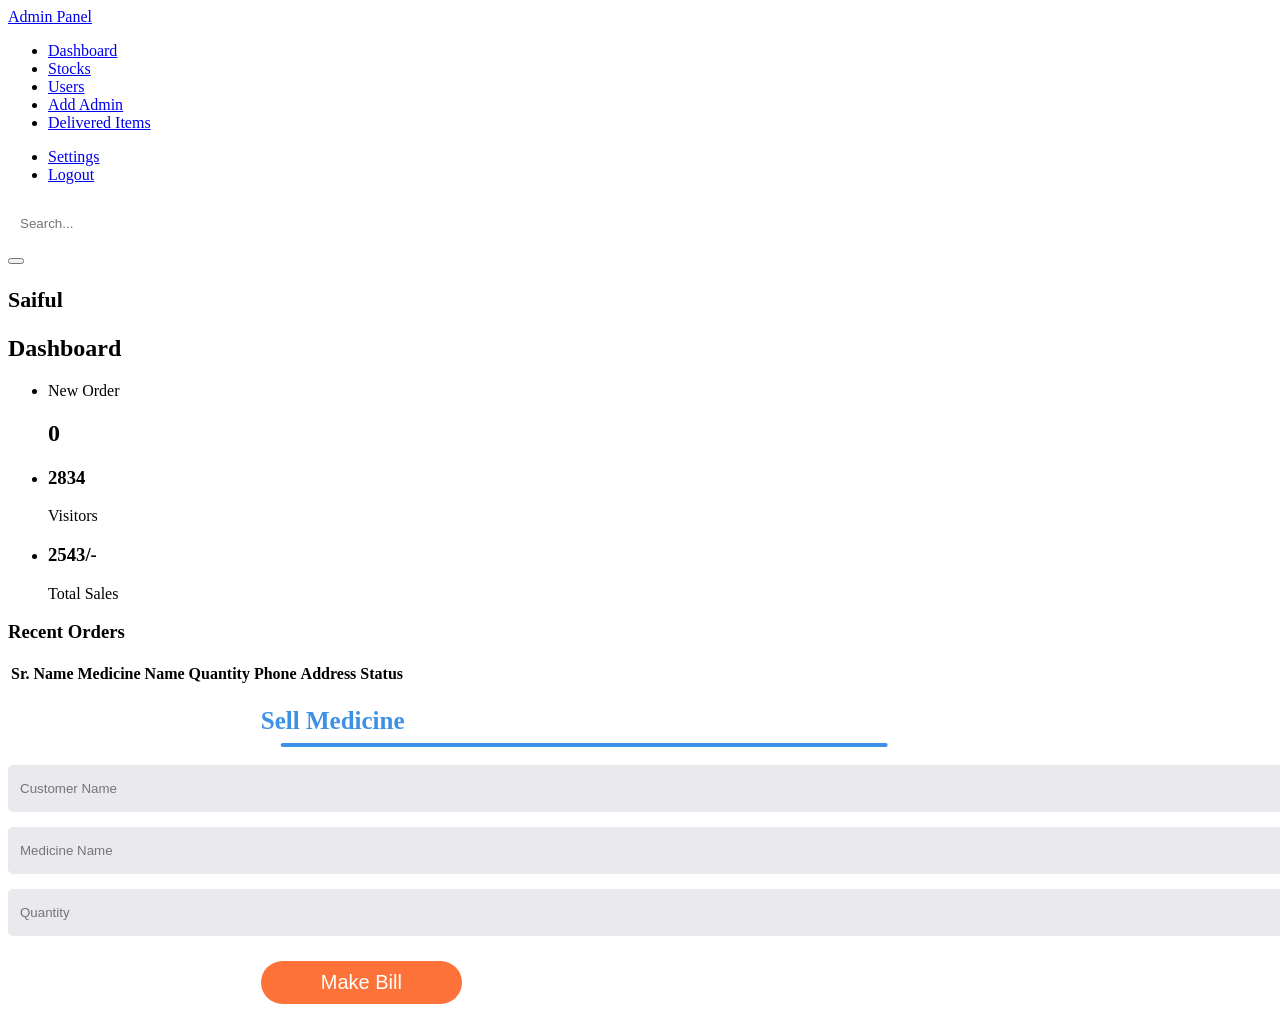
==== AdminPanelt.html @ bb5d5d3a "Add files via upload" ====
<!DOCTYPE html>
<html lang="en">

<head>
    <meta charset="UTF-8">
    <meta name="viewport" content="width=device-width, initial-scale=1.0">

    <!-- Boxicons -->
    <!-- <link href='https://unpkg.com/boxicons@2.0.9/css/boxicons.min.css' rel='stylesheet'> -->
    <!-- My CSS -->
    <link rel="stylesheet" href="style1.css">
    <style>
        .input-group {
            width: 100%;
            height: 80%;
        }
        
        .form-box h1 {
            font-size: 25px;
            margin-bottom: 30px;
            margin-left: 20%;
            color: #3C91E6;
            position: relative;
        }
        
        .form-box h1::after {
            content: '';
            width: 60%;
            height: 4px;
            border-radius: 3px;
            background: #3C91E6;
            position: absolute;
            bottom: -12px;
            right: 8%;
            transform: translateX(-50%);
        }
        
        .input-field {
            background: #eaeaee;
            margin: 15px 0;
            border-radius: 5px;
            display: flex;
            align-items: center;
            max-height: 65px;
            transition: max-height 0.5s;
            overflow: hidden;
        }
        
        input {
            width: 100%;
            background: transparent;
            border: 0;
            outline: 0;
            padding: 16px 12px;
        }
        
        .addbtn {
            /* flex-basis: 48%; */
            background: #FD7238;
            color: #fff;
            font-size: 20px;
            border-radius: 30px;
            border: 0;
            outline: 0;
            margin: 10px;
            font-weight: 500;
            margin-left: 20%;
            cursor: pointer;
            padding: 10px 60PX;
            transition: background 1s;
        }
        
        .popup {
            width: 500px;
            border-radius: 3px;
            background: #fff;
            position: absolute;
            top: 50%;
            left: 50%;
            text-align: center;
            transform: translateX(-50%, -50%);
            padding: 0px 30px 30px;
            color: #333;
            visibility: hidden;
            transition: transfrom 0.4s;
        }
        
        .open-popup {
            visibility: visible;
        }
    </style>


    <title>Admin Dashboard</title>
</head>

<body>


    <!-- SIDEBAR -->
    <section id="sidebar">
        <a href="#" class="brand">
            <!-- <i class='bx bxs-smile'></i> -->
            <span class="text">Admin Panel</span>
        </a>
        <ul class="side-menu top">
            <li class="active">
                <a href="#">
                    <!-- <i class='bx bxs-dashboard'></i> -->
                    <span class="text">Dashboard</span>
                </a>
            </li>
            <li>
                <a href="Stock.html">
                    <!-- <i class='bx bxs-shopping-bag-alt'></i> -->
                    <span class="text">Stocks</span>
                </a>
            </li>
            <li>
                <a href="Users.html">
                    <!-- <i class='bx bxs-doughnut-chart'></i> -->
                    <span class="text">Users</span>
                </a>
            </li>
            <li>
                <a href="#">
                    <!-- <i class='bx bxs-message-dots'></i> -->
                    <span class="text">Add Admin</span>
                </a>
            </li>
            <li>
                <a href="#">
                    <!-- <i class='bx bxs-group'></i> -->
                    <span class="text">Delivered Items</span>
                </a>
            </li>
        </ul>
        <ul class="side-menu">
            <li>
                <a href="#">
                    <!-- <i class='bx bxs-cog'></i> -->
                    <span class="text">Settings</span>
                </a>
            </li>
            <li>
                <a href="LogIn1.html" class="logout">
                    <!-- <i class='bx bxs-log-out-circle'></i> -->
                    <span class="text">Logout</span>
                </a>
            </li>
        </ul>
    </section>
    <!-- SIDEBAR -->



    <!-- CONTENT -->
    <section id="content">
        <!-- NAVBAR -->
        <nav>
            <!-- <i class='bx bx-menu'></i> -->
            <!-- <a href="#" class="nav-link">Categories</a> -->
            <form action="#">
                <div class="form-input" id="UsermedicineName">
                    <input type="search" placeholder="Search...">
                    <button type="submit" class="search-btn" onclick="searchMedicine()"></button>
                </div>
            </form>
            <!-- <input type="checkbox" id="switch-mode" hidden>
            <label for="switch-mode" class="switch-mode"></label> -->
            <h3 id="Name"></h3>


        </nav>
        <!-- NAVBAR -->

        <!-- MAIN -->
        <main>
            <div class="head-title">
                <div class="left">
                    <h1>Dashboard</h1>

                </div>

            </div>

            <ul class="box-info">
                <li>
                    <!-- <i class='bx bxs-calendar-check'></i> -->
                    <span class="text" id="totalOrder">
						<p>New Order</p>
					</span>
                </li>
                <li>
                    <!-- <i class='bx bxs-group'></i> -->
                    <span class="text" id="totalSale">
						<h3>2834</h3>
						<p>Visitors</p>
					</span>
                </li>
                <li>
                    <!-- <i class='bx bxs-dollar-circle'></i> -->
                    <span class="text">
						<h3>2543/-</h3>
						<p>Total Sales</p>
					</span>
                </li>
            </ul>



            <div class="table-data">
                <div class="order">
                    <div class="head">
                        <h3>Recent Orders</h3>
                        <!-- <i class='bx bx-search'></i> -->
                        <!-- <i class='bx bx-filter'></i> -->
                    </div>
                    <table id="orderTable">
                        <thead>
                            <tr>
                                <th>Sr.</th>
                                <th>Name</th>
                                <th>Medicine Name</th>
                                <th>Quantity</th>
                                <th>Phone</th>
                                <th>Address</th>
                                <th>Status</th>
                            </tr>
                        </thead>
                        <tbody id="orderBody">

                        </tbody>
                    </table>
                </div>



                <!-- Sell Medicine from Shop -->
                <div class="todo">
                    <div class="container">
                        <div class="form-box">
                            <form>
                                <div class="input-group">
                                    <h1>Sell Medicine</h1>
                                    <div>
                                        <!-- <label for="medicineName">Medicine Name:</label> -->
                                        <input class="input-field" type="text" id="customerName" placeholder="Customer Name">
                                    </div>
                                    <div>
                                        <!-- <label for="medicineName">Medicine Name:</label> -->
                                        <input class="input-field" type="text" id="medicineName" placeholder="Medicine Name">
                                    </div>

                                    <div>
                                        <!-- <label for="medicineQuantity">Quantity:</label> -->
                                        <input class="input-field" type="number" id="medicineQuantity" placeholder="Quantity">
                                    </div>
                                    <button class="addbtn" onclick="sellMedicine()">Make Bill</button>

                                    <!-- <button class="addbtn" onclick="deleteMedicine()">Delete Medicine</button>
                                        <button class="addbtn" onclick="searchMedicine()">Search Medicine</button> -->
                                </div>
                            </form>
                        </div>

                    </div>
                </div>
            </div>
            <!-- <div class="popup" id="Popup">
                <div>
                    <input class="input-field" type="number" id="userQuantity" placeholder="Quantity">
                </div>
                <button class="addbtn" onclick="closePopup()" type="submit">Print</button>
            </div> -->
        </main>
        <!-- MAIN -->
    </section>


    <script src="AdminPanel.js"></script>

</body>

</html>
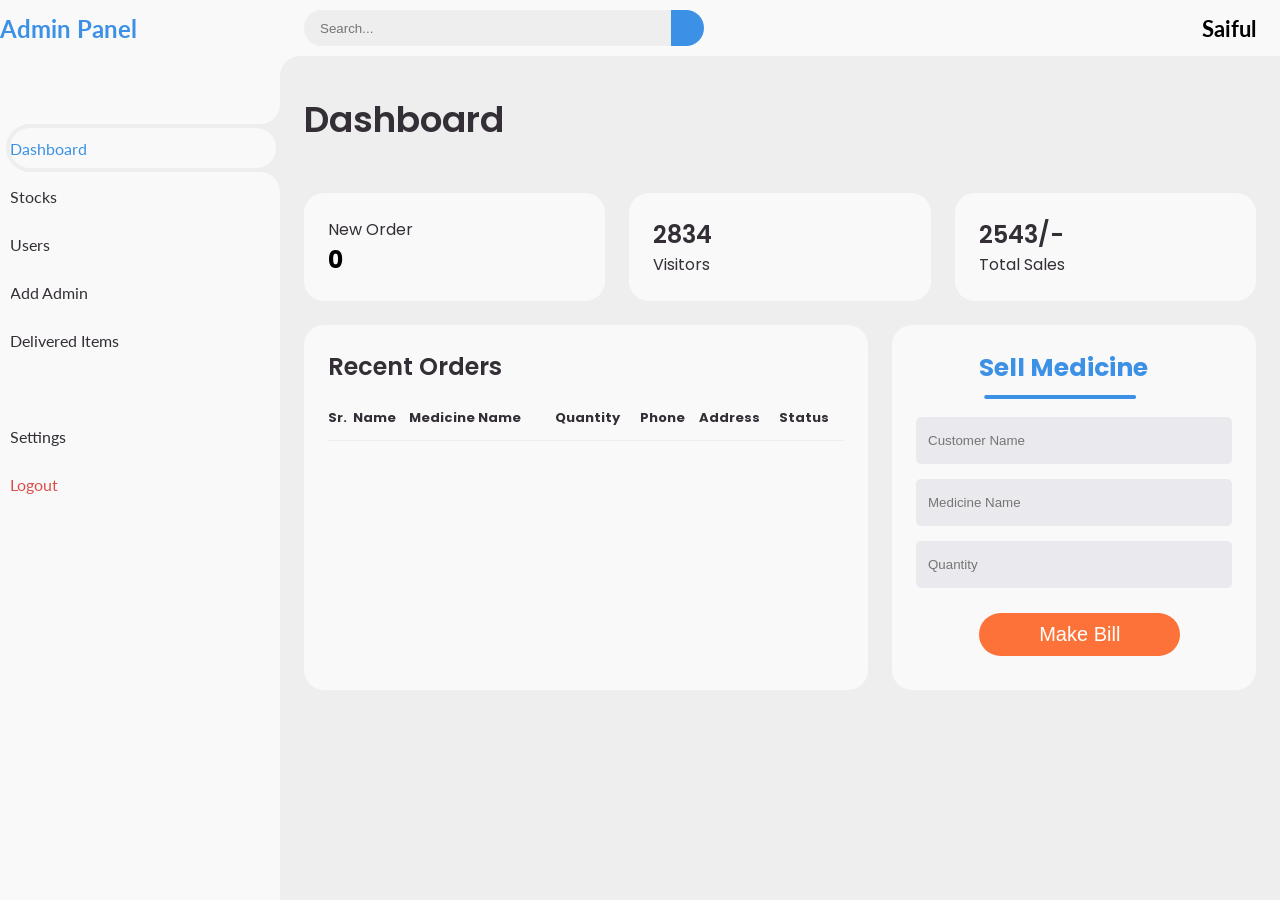
==== commit 903edd01: "Update AdminPanelt.html" ====
--- a/AdminPanelt.html
+++ b/AdminPanelt.html
@@ -143,7 +143,7 @@
                 </a>
             </li>
             <li>
-                <a href="LogIn1.html" class="logout">
+                <a href="index.html" class="logout">
                     <!-- <i class='bx bxs-log-out-circle'></i> -->
                     <span class="text">Logout</span>
                 </a>
@@ -282,4 +282,4 @@
 
 </body>
 
-</html>+</html>
--- a/style1.css
+++ b/style1.css
@@ -0,0 +1,644 @@
+@import url('https://fonts.googleapis.com/css2?family=Lato:wght@400;700&family=Poppins:wght@400;500;600;700&display=swap');
+* {
+    margin: 0;
+    padding: 0;
+    box-sizing: border-box;
+}
+
+a {
+    text-decoration: none;
+}
+
+li {
+    list-style: none;
+}
+
+:root {
+    --poppins: 'Poppins', sans-serif;
+    --lato: 'Lato', sans-serif;
+    --light: #F9F9F9;
+    --blue: #3C91E6;
+    --light-blue: #CFE8FF;
+    --grey: #eee;
+    --dark-grey: #AAAAAA;
+    --dark: #342E37;
+    --red: #DB504A;
+    --yellow: #FFCE26;
+    --light-yellow: #FFF2C6;
+    --orange: #FD7238;
+    --light-orange: #FFE0D3;
+}
+
+html {
+    overflow-x: hidden;
+}
+
+body.dark {
+    --light: #0C0C1E;
+    --grey: #060714;
+    --dark: #FBFBFB;
+}
+
+body {
+    background: var(--grey);
+    overflow-x: hidden;
+}
+
+
+/* SIDEBAR */
+
+#sidebar {
+    position: fixed;
+    top: 0;
+    left: 0;
+    width: 280px;
+    height: 100%;
+    background: var(--light);
+    z-index: 2000;
+    font-family: var(--lato);
+    transition: .3s ease;
+    overflow-x: hidden;
+    scrollbar-width: none;
+}
+
+#sidebar::--webkit-scrollbar {
+    display: none;
+}
+
+#sidebar.hide {
+    width: 60px;
+}
+
+#sidebar .brand {
+    font-size: 24px;
+    font-weight: 700;
+    height: 56px;
+    display: flex;
+    align-items: center;
+    color: var(--blue);
+    position: sticky;
+    top: 0;
+    left: 0;
+    background: var(--light);
+    z-index: 500;
+    padding-bottom: 20px;
+    box-sizing: content-box;
+}
+
+#sidebar .brand .bx {
+    min-width: 60px;
+    display: flex;
+    justify-content: center;
+}
+
+#sidebar .side-menu {
+    width: 100%;
+    margin-top: 48px;
+}
+
+#sidebar .side-menu li {
+    height: 48px;
+    background: transparent;
+    margin-left: 6px;
+    border-radius: 48px 0 0 48px;
+    padding: 4px;
+}
+
+#sidebar .side-menu li.active {
+    background: var(--grey);
+    position: relative;
+}
+
+#sidebar .side-menu li.active::before {
+    content: '';
+    position: absolute;
+    width: 40px;
+    height: 40px;
+    border-radius: 50%;
+    top: -40px;
+    right: 0;
+    box-shadow: 20px 20px 0 var(--grey);
+    z-index: -1;
+}
+
+#sidebar .side-menu li.active::after {
+    content: '';
+    position: absolute;
+    width: 40px;
+    height: 40px;
+    border-radius: 50%;
+    bottom: -40px;
+    right: 0;
+    box-shadow: 20px -20px 0 var(--grey);
+    z-index: -1;
+}
+
+#sidebar .side-menu li a {
+    width: 100%;
+    height: 100%;
+    background: var(--light);
+    display: flex;
+    align-items: center;
+    border-radius: 48px;
+    font-size: 16px;
+    color: var(--dark);
+    white-space: nowrap;
+    overflow-x: hidden;
+}
+
+#sidebar .side-menu.top li.active a {
+    color: var(--blue);
+}
+
+#sidebar.hide .side-menu li a {
+    width: calc(48px - (4px * 2));
+    transition: width .3s ease;
+}
+
+#sidebar .side-menu li a.logout {
+    color: var(--red);
+}
+
+#sidebar .side-menu.top li a:hover {
+    color: var(--blue);
+}
+
+#sidebar .side-menu li a .bx {
+    min-width: calc(60px - ((4px + 6px) * 2));
+    display: flex;
+    justify-content: center;
+}
+
+
+/* SIDEBAR */
+
+
+/* CONTENT */
+
+#content {
+    position: relative;
+    width: calc(100% - 280px);
+    left: 280px;
+    transition: .3s ease;
+}
+
+#sidebar.hide~#content {
+    width: calc(100% - 60px);
+    left: 60px;
+}
+
+
+/* NAVBAR */
+
+#content nav {
+    height: 56px;
+    background: var(--light);
+    padding: 0 24px;
+    display: flex;
+    align-items: center;
+    grid-gap: 24px;
+    font-family: var(--lato);
+    position: sticky;
+    top: 0;
+    left: 0;
+    z-index: 1000;
+}
+
+#content nav::before {
+    content: '';
+    position: absolute;
+    width: 40px;
+    height: 40px;
+    bottom: -40px;
+    left: 0;
+    border-radius: 50%;
+    box-shadow: -20px -20px 0 var(--light);
+}
+
+#content nav a {
+    color: var(--dark);
+}
+
+#content nav .bx.bx-menu {
+    cursor: pointer;
+    color: var(--dark);
+}
+
+#content nav .nav-link {
+    font-size: 16px;
+    transition: .3s ease;
+}
+
+#content nav .nav-link:hover {
+    color: var(--blue);
+}
+
+#content nav form {
+    max-width: 400px;
+    width: 100%;
+    margin-right: auto;
+}
+
+#content nav form .form-input {
+    display: flex;
+    align-items: center;
+    height: 36px;
+}
+
+#content nav form .form-input input {
+    flex-grow: 1;
+    padding: 0 16px;
+    height: 100%;
+    border: none;
+    background: var(--grey);
+    border-radius: 36px 0 0 36px;
+    outline: none;
+    width: 100%;
+    color: var(--dark);
+}
+
+#content nav form .form-input button {
+    width: 36px;
+    height: 100%;
+    display: flex;
+    justify-content: center;
+    align-items: center;
+    background: var(--blue);
+    color: var(--light);
+    font-size: 18px;
+    border: none;
+    outline: none;
+    border-radius: 0 36px 36px 0;
+    cursor: pointer;
+}
+
+#content nav .notification {
+    font-size: 20px;
+    position: relative;
+}
+
+#content nav .notification .num {
+    position: absolute;
+    top: -6px;
+    right: -6px;
+    width: 20px;
+    height: 20px;
+    border-radius: 50%;
+    border: 2px solid var(--light);
+    background: var(--red);
+    color: var(--light);
+    font-weight: 700;
+    font-size: 12px;
+    display: flex;
+    justify-content: center;
+    align-items: center;
+}
+
+#content nav .profile img {
+    width: 36px;
+    height: 36px;
+    object-fit: cover;
+    border-radius: 50%;
+}
+
+#content nav .switch-mode {
+    display: block;
+    min-width: 50px;
+    height: 25px;
+    border-radius: 25px;
+    background: var(--grey);
+    cursor: pointer;
+    position: relative;
+}
+
+#content nav .switch-mode::before {
+    content: '';
+    position: absolute;
+    top: 2px;
+    left: 2px;
+    bottom: 2px;
+    width: calc(25px - 4px);
+    background: var(--blue);
+    border-radius: 50%;
+    transition: all .3s ease;
+}
+
+#content nav #switch-mode:checked+.switch-mode::before {
+    left: calc(100% - (25px - 4px) - 2px);
+}
+
+
+/* NAVBAR */
+
+
+/* MAIN */
+
+#content main {
+    width: 100%;
+    padding: 36px 24px;
+    font-family: var(--poppins);
+    max-height: calc(100vh - 56px);
+    overflow-y: auto;
+}
+
+#content main .head-title {
+    display: flex;
+    align-items: center;
+    justify-content: space-between;
+    grid-gap: 16px;
+    flex-wrap: wrap;
+}
+
+#content main .head-title .left h1 {
+    font-size: 36px;
+    font-weight: 600;
+    margin-bottom: 10px;
+    color: var(--dark);
+}
+
+#content main .head-title .left .breadcrumb {
+    display: flex;
+    align-items: center;
+    grid-gap: 16px;
+}
+
+#content main .head-title .left .breadcrumb li {
+    color: var(--dark);
+}
+
+#content main .head-title .left .breadcrumb li a {
+    color: var(--dark-grey);
+    pointer-events: none;
+}
+
+#content main .head-title .left .breadcrumb li a.active {
+    color: var(--blue);
+    pointer-events: unset;
+}
+
+#content main .head-title .btn-download {
+    height: 36px;
+    padding: 0 16px;
+    border-radius: 36px;
+    background: var(--blue);
+    color: var(--light);
+    display: flex;
+    justify-content: center;
+    align-items: center;
+    grid-gap: 10px;
+    font-weight: 500;
+}
+
+#content main .box-info {
+    display: grid;
+    grid-template-columns: repeat(auto-fit, minmax(240px, 1fr));
+    grid-gap: 24px;
+    margin-top: 36px;
+}
+
+#content main .box-info li {
+    padding: 24px;
+    background: var(--light);
+    border-radius: 20px;
+    display: flex;
+    align-items: center;
+    grid-gap: 24px;
+}
+
+#content main .box-info li .bx {
+    width: 80px;
+    height: 80px;
+    border-radius: 10px;
+    font-size: 36px;
+    display: flex;
+    justify-content: center;
+    align-items: center;
+}
+
+#content main .box-info li:nth-child(1) .bx {
+    background: var(--light-blue);
+    color: var(--blue);
+}
+
+#content main .box-info li:nth-child(2) .bx {
+    background: var(--light-yellow);
+    color: var(--yellow);
+}
+
+#content main .box-info li:nth-child(3) .bx {
+    background: var(--light-orange);
+    color: var(--orange);
+}
+
+#content main .box-info li .text h3 {
+    font-size: 24px;
+    font-weight: 600;
+    color: var(--dark);
+}
+
+#content main .box-info li .text p {
+    color: var(--dark);
+}
+
+#content main .table-data {
+    display: flex;
+    flex-wrap: wrap;
+    grid-gap: 24px;
+    margin-top: 24px;
+    width: 100%;
+    color: var(--dark);
+}
+
+#content main .table-data>div {
+    border-radius: 20px;
+    background: var(--light);
+    padding: 24px;
+    overflow-x: auto;
+}
+
+#content main .table-data .head {
+    display: flex;
+    align-items: center;
+    grid-gap: 16px;
+    margin-bottom: 24px;
+}
+
+#content main .table-data .head h3 {
+    margin-right: auto;
+    font-size: 24px;
+    font-weight: 600;
+}
+
+#content main .table-data .head .bx {
+    cursor: pointer;
+}
+
+#content main .table-data .order {
+    flex-grow: 1;
+    flex-basis: 500px;
+}
+
+#content main .table-data .order table {
+    width: 100%;
+    border-collapse: collapse;
+}
+
+#content main .table-data .order table th {
+    padding-bottom: 12px;
+    font-size: 13px;
+    text-align: left;
+    border-bottom: 1px solid var(--grey);
+}
+
+#content main .table-data .order table td {
+    padding: 16px 0;
+}
+
+#content main .table-data .order table tr td:first-child {
+    display: flex;
+    align-items: center;
+    grid-gap: 12px;
+    padding-left: 6px;
+}
+
+#content main .table-data .order table td img {
+    width: 36px;
+    height: 36px;
+    border-radius: 50%;
+    object-fit: cover;
+}
+
+#content main .table-data .order table tbody tr:hover {
+    background: var(--grey);
+}
+
+#content main .table-data .order table tr td .status {
+    font-size: 10px;
+    padding: 6px 16px;
+    color: var(--light);
+    border-radius: 20px;
+    font-weight: 700;
+}
+
+#content main .table-data .order table tr td .status.completed {
+    background: var(--blue);
+}
+
+#content main .table-data .order table tr td .status.process {
+    background: var(--yellow);
+}
+
+#content main .table-data .order table tr td .status.pending {
+    background: var(--orange);
+}
+
+#content main .table-data .todo {
+    flex-grow: 1;
+    flex-basis: 300px;
+}
+
+#content main .table-data .todo .todo-list {
+    width: 100%;
+}
+
+#content main .table-data .todo .todo-list li {
+    width: 100%;
+    margin-bottom: 16px;
+    background: var(--grey);
+    border-radius: 10px;
+    padding: 14px 20px;
+    display: flex;
+    justify-content: space-between;
+    align-items: center;
+}
+
+#content main .table-data .todo .todo-list li .bx {
+    cursor: pointer;
+}
+
+#content main .table-data .todo .todo-list li.completed {
+    border-left: 10px solid var(--blue);
+}
+
+#content main .table-data .todo .todo-list li.not-completed {
+    border-left: 10px solid var(--orange);
+}
+
+#content main .table-data .todo .todo-list li:last-child {
+    margin-bottom: 0;
+}
+
+.ebtn {
+    background: #3C91E6;
+    color: #fff;
+    padding: 7px;
+    border-radius: 3px;
+    border: none;
+}
+
+.dbtn {
+    background: red;
+    color: #fff;
+    padding: 7px;
+    border-radius: 3px;
+    border: none;
+}
+
+
+/* MAIN */
+
+
+/* CONTENT */
+
+@media screen and (max-width: 768px) {
+    #sidebar {
+        width: 200px;
+    }
+    #content {
+        width: calc(100% - 60px);
+        left: 200px;
+    }
+    #content nav .nav-link {
+        display: none;
+    }
+}
+
+@media screen and (max-width: 576px) {
+    #content nav form .form-input input {
+        display: none;
+    }
+    #content nav form .form-input button {
+        width: auto;
+        height: auto;
+        background: transparent;
+        border-radius: none;
+        color: var(--dark);
+    }
+    #content nav form.show .form-input input {
+        display: block;
+        width: 100%;
+    }
+    #content nav form.show .form-input button {
+        width: 36px;
+        height: 100%;
+        border-radius: 0 36px 36px 0;
+        color: var(--light);
+        background: var(--red);
+    }
+    #content nav form.show~.notification,
+    #content nav form.show~.profile {
+        display: none;
+    }
+    #content main .box-info {
+        grid-template-columns: 1fr;
+    }
+    #content main .table-data .head {
+        min-width: 420px;
+    }
+    #content main .table-data .order table {
+        min-width: 420px;
+    }
+    #content main .table-data .todo .todo-list {
+        min-width: 420px;
+    }
+}
